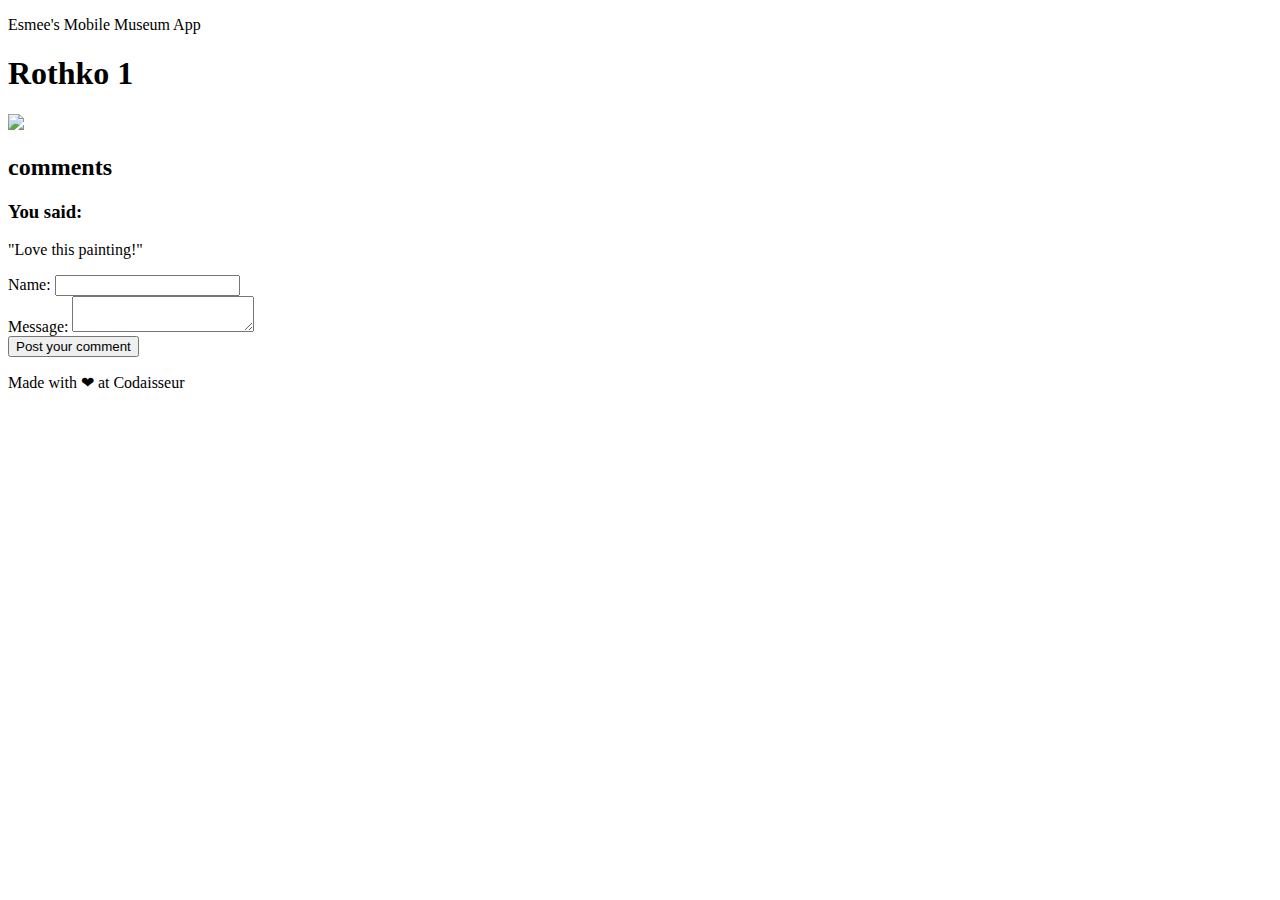
==== pages/detail-page.html @ 3810065e "Add detail-page" ====
<!DOCTYPE html>
<html>
    <head>
        <title>Rothko 1</title>
    </head>
    <body>
        <main>
            <section id="content">
                <p>Esmee's Mobile Museum App</p>
                <h1>Rothko 1</h1>
                <img src="https://s.hdnux.com/photos/76/31/66/16358789/4/920x920.jpg">
            </section>
            <section id="comments">
                <h2>comments</h2>
                <section class="comments"></section>
                <h3>You said:</h3>
                <p>"Love this painting!"</p>
            </section>
            <form onsubmit="submitComment(); return false">
                    <div class="formSection">
                      <label for="name">Name:</label>
                      <input type="text" id="name">
                    </div>
                    <div class="formSection">
                      <label for="msg">Message:</label>
                      <textarea id="msg"></textarea>
                    </div>
                    <div class="button">
                      <button type="default">Post your comment</button>
                    </div>
                  </form>
        </main>
        <footer>
                <p>Made with ❤ at Codaisseur</p>
            </footer>        
    </body>
</html>
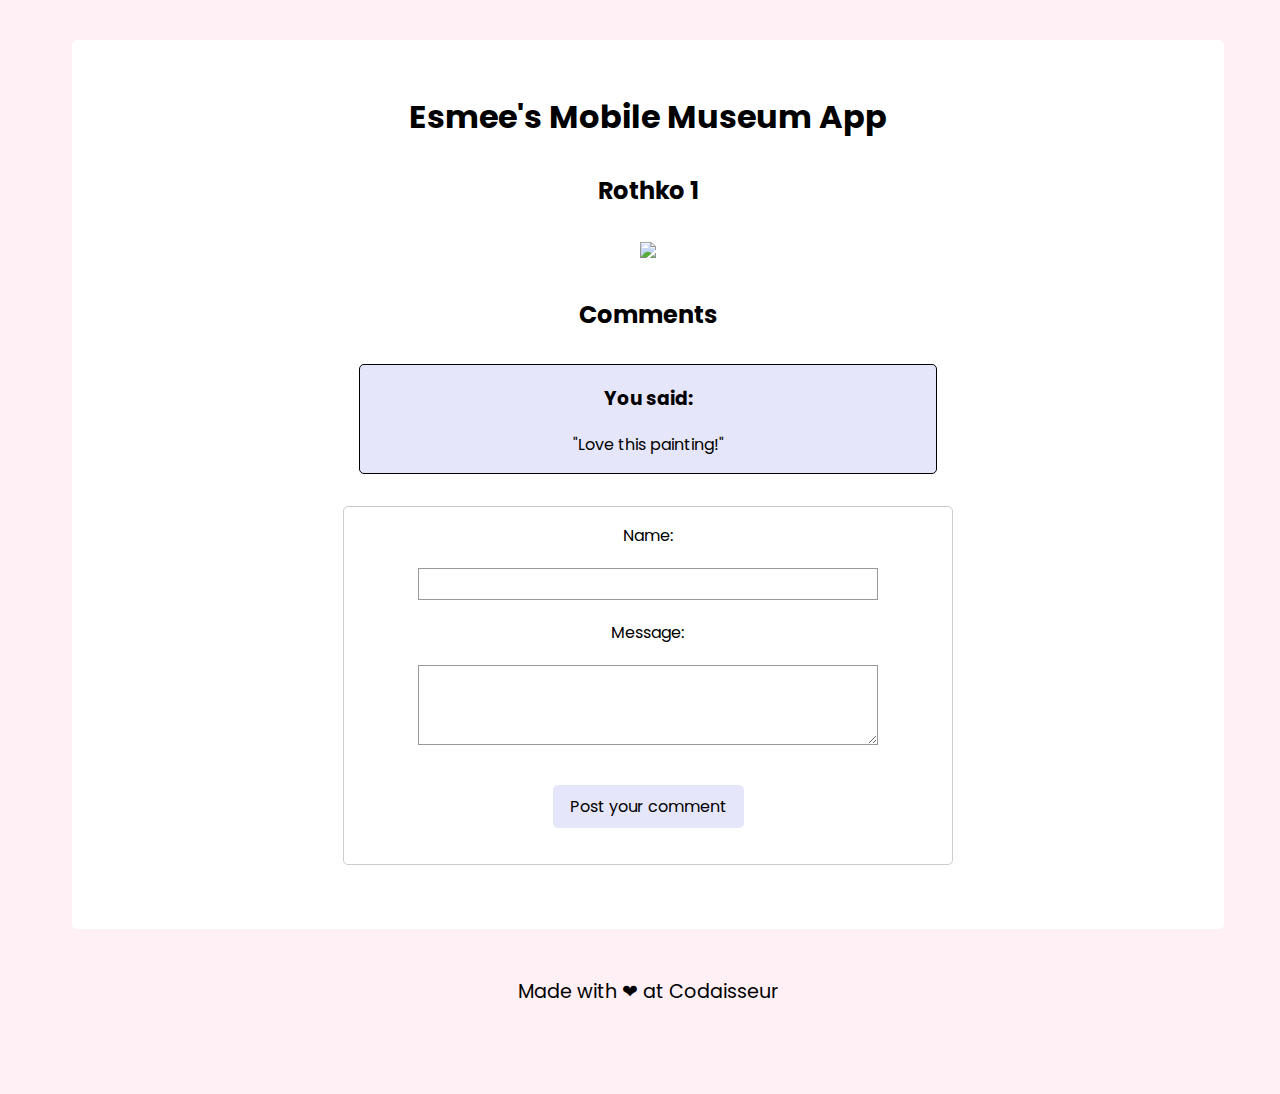
==== commit d0a746e7: "Style detail page" ====
--- a/pages/detail-page.html
+++ b/pages/detail-page.html
@@ -2,19 +2,22 @@
 <html>
     <head>
         <title>Rothko 1</title>
+        <link rel="stylesheet" type="text/css" media="screen" href="detail-page.css">
+        <link href="https://fonts.googleapis.com/css?family=Poppins&display=swap" rel="stylesheet">
     </head>
     <body>
         <main>
             <section id="content">
-                <p>Esmee's Mobile Museum App</p>
-                <h1>Rothko 1</h1>
+                <h1>Esmee's Mobile Museum App</h1>
+                <h2>Rothko 1</h2>
                 <img src="https://s.hdnux.com/photos/76/31/66/16358789/4/920x920.jpg">
             </section>
             <section id="comments">
-                <h2>comments</h2>
-                <section class="comments"></section>
+                <h2>Comments</h2>
+                <section class="comment">
                 <h3>You said:</h3>
                 <p>"Love this painting!"</p>
+                </section>
             </section>
             <form onsubmit="submitComment(); return false">
                     <div class="formSection">
--- a/pages/detail-page.css
+++ b/pages/detail-page.css
@@ -0,0 +1,75 @@
+body {
+    padding: 2rem 0;
+    width: 100%;
+    background: lavenderblush;
+    font-family: 'Poppins', sans-serif;
+    text-align: center;
+}
+
+main {
+    background: white;
+    width: 90%;
+    margin: auto;
+    border-radius: 5px;
+    padding: 2rem 0;
+}
+
+h2 {
+    margin: 2rem auto;
+}
+
+section {
+    display: block;
+}
+
+.comment {
+    margin: 1rem auto;
+    border: 1px solid black;
+    background-color: lavender;
+    border-radius: 5px;
+    max-width: 50%;
+    min-width: 15rem;
+}
+
+form {
+    margin: 2rem auto;
+    width: 50%;
+    min-width: 15rem;
+    padding: 1rem;
+    border: 1px solid #CCC;
+    border-radius: 5px;
+}
+
+label {
+    display: inline-block;
+    width: 80%;
+}
+
+input, textarea {
+    width: 80%;
+    box-sizing: border-box;
+    border: 1px solid #999;
+    min-height: 2rem;
+    margin: 20px;
+    font-size: 1.2rem;
+}
+
+textarea {
+    vertical-align: top;
+    height: 5rem;
+}
+
+button {
+    font: inherit;
+    border: solid 1px transparent;
+    border-radius: 5px;
+    padding: 0.5rem 1rem;
+    margin: 20px;
+    color: black;
+    background-color: lavender;
+}
+
+footer {
+    margin: 3rem;
+    font-size: 1.2rem;
+}